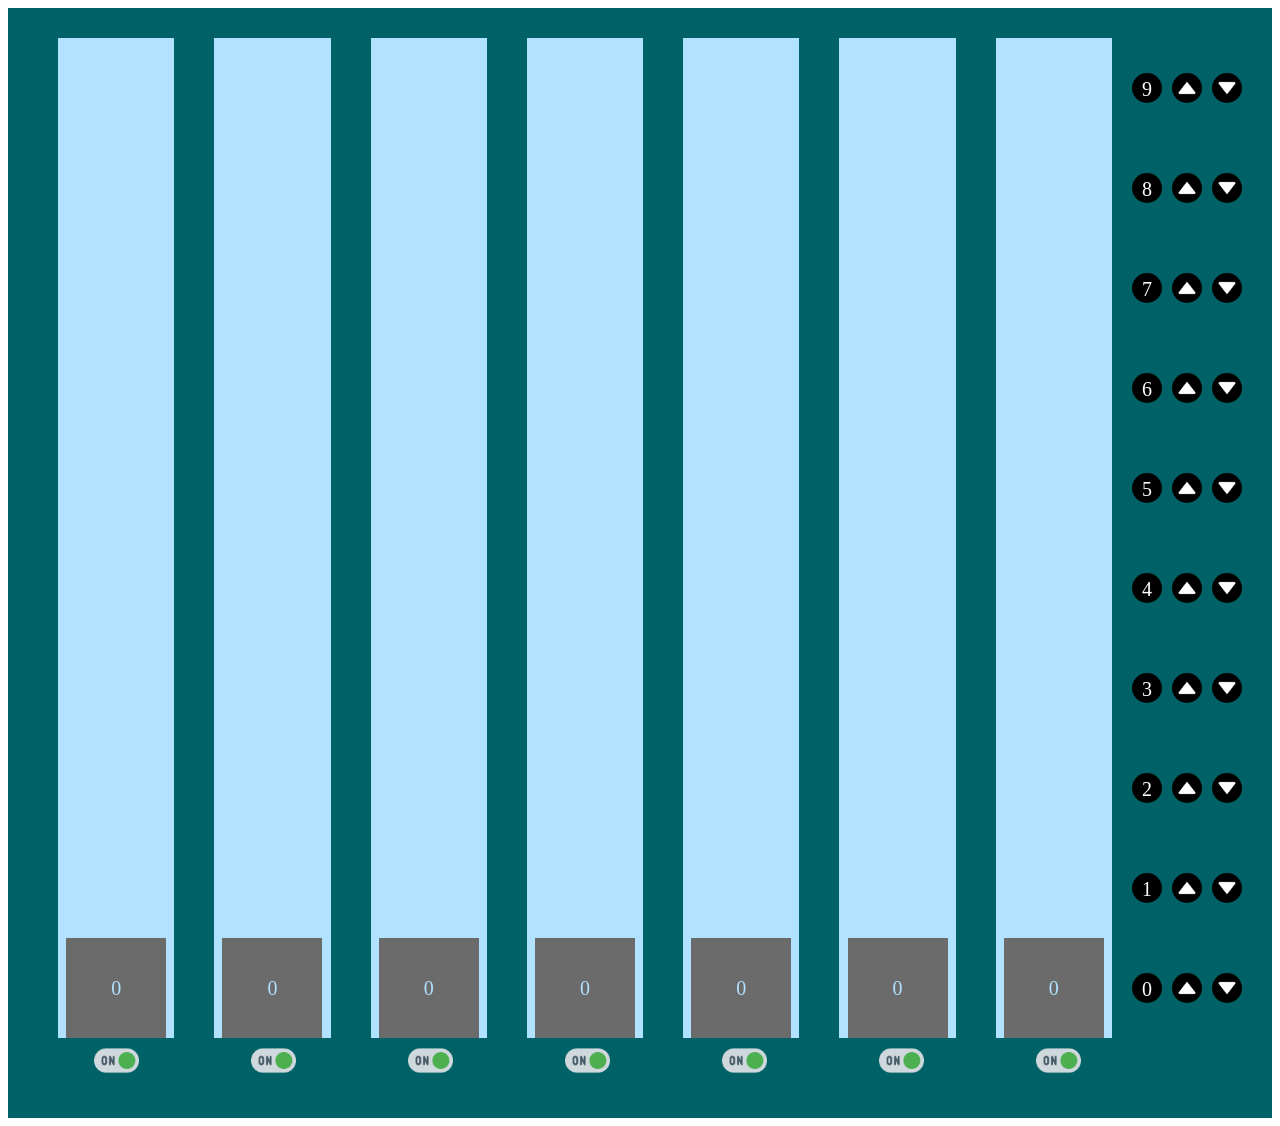
==== index.html @ ca26fd37 "El initial" ====
<!DOCTYPE html>
<html lang="en">

<head>
    <meta charset="UTF-8">
    <meta name="viewport" content="width=device-width, initial-scale=1.0">
    <title>Document</title>
    <link rel="stylesheet" href="style.css">
</head>

<body>
    <section>
        <div class="main">
            <div class="elevatorArea">

                <!-- <div class="elevator" id="elevator5">
                    <div>
                        <div><span>4</span></div>
                        <div><span>3</span></div>
                        <div><span>2</span></div>
                        <div><span>1</span></div>
                        <div><span>0</span></div>
                    </div>
                    <div class="box" id="box4"></div>
                </div> -->
                <div class="floors">
                    <!-- <div class="floor">
                        <span>6</span>
                        <img id="floor4" class="floorbtndown floorbtnup" src="icons/arrow-up.png" alt="">
                    </div>
                    <div class="floor">
                        <span>5</span>
                        <img id="floorup5" class="floorbtnup " src="icons/arrow-up.png" alt="">
                        <img id="floordown5" class="floorbtndown floorbtnup" src="icons/arrow-up.png" alt="">
                    </div>
                    <div class="floor">
                        <span>4</span>
                        <img id="floorup4" class="floorbtnup " src="icons/arrow-up.png" alt="">
                        <img id="floordown4" class="floorbtndown floorbtnup" src="icons/arrow-up.png" alt="">
                    </div>
                    <div class="floor">
                        <span>3</span>
                        <img id="floorup3" class="floorbtnup " src="icons/arrow-up.png" alt="">
                        <img id="floordown3" class="floorbtndown floorbtnup" src="icons/arrow-up.png" alt="">
                    </div>
                    <div class="floor">
                        <span>2</span>
                        <img id="floorup2" class="floorbtnup " src="icons/arrow-up.png" alt="">
                        <img id="floordown2" class="floorbtndown floorbtnup" src="icons/arrow-up.png" alt="">
                    </div>
                    <div class="floor">
                        <span>1</span>
                        <img id="floorup1" class="floorbtnup " src="icons/arrow-up.png" alt="">
                        <img id="floordown1" class="floorbtndown floorbtnup" src="icons/arrow-up.png" alt="">
                    </div>
                    <div class="floor">
                        <span>0</span>
                        <img id="floorup0" class="floorbtnup floorbtnup" src="icons/arrow-up.png" alt="">
                    </div> -->
                </div>
            </div>

            <div class="maintenance">
                <div class="switches">
                    <!-- <div>
                        <img src="icons/switch-on.png" alt="" class="switch" id="switch1">
                    </div> -->
                </div>
            </div>
        </div>
    </section>

    <script src="script.js"></script>
</body>

</html>
---- style.css ----
.main {
  height: -moz-fit-content;
  height: fit-content;
  background-color: #006266;
  padding: 30px;
  font-size: 20px;
  margin: auto;
}

.box {
  position: absolute;
  background-color: rgb(107, 107, 107) !important;
  min-height: 100px;
  width: 100px;
  bottom: 0;
  left: 0;
  right: 0;
  margin: auto;
  transition: bottom 1s linear;
}

.elevator {
  position: relative;
  width: 30%;
  padding: 0px 20px;
}
.elevator span {
  z-index: 5;
}
.elevator div > div {
  min-height: 100px;
  display: flex;
  justify-content: center;
  align-items: center;
  color: #b1e2ff;
}

.elevator > div {
  background-color: #b1e2ff;
}

.elevatorArea,
.maintenance {
  display: flex;
  justify-content: space-between;
}

.switches {
  display: inline-flex;
  justify-content: space-around;
  width: calc(100% - 105px);
}
.switches img {
  width: 45px;
}

.floors .floor {
  display: flex;
  min-height: 100px;
  align-items: center;
  gap: 10px;
}
.floors .floor span,
.floors .floor img {
  width: 20px;
  height: 20px;
  background-color: rgb(0, 0, 0);
  border-radius: 50%;
  text-align: center;
  color: white;
  padding: 5px;
}
.floors .floor span:hover,
.floors .floor img:hover {
  background-color: #b1e2ff;
}
.floors .floorbtndown {
  transform: rotate(180deg);
}

@keyframes boxAnimation {
  from {
    top: 0;
  }
  to {
    top: 400px;
  }
}/*# sourceMappingURL=style.css.map */
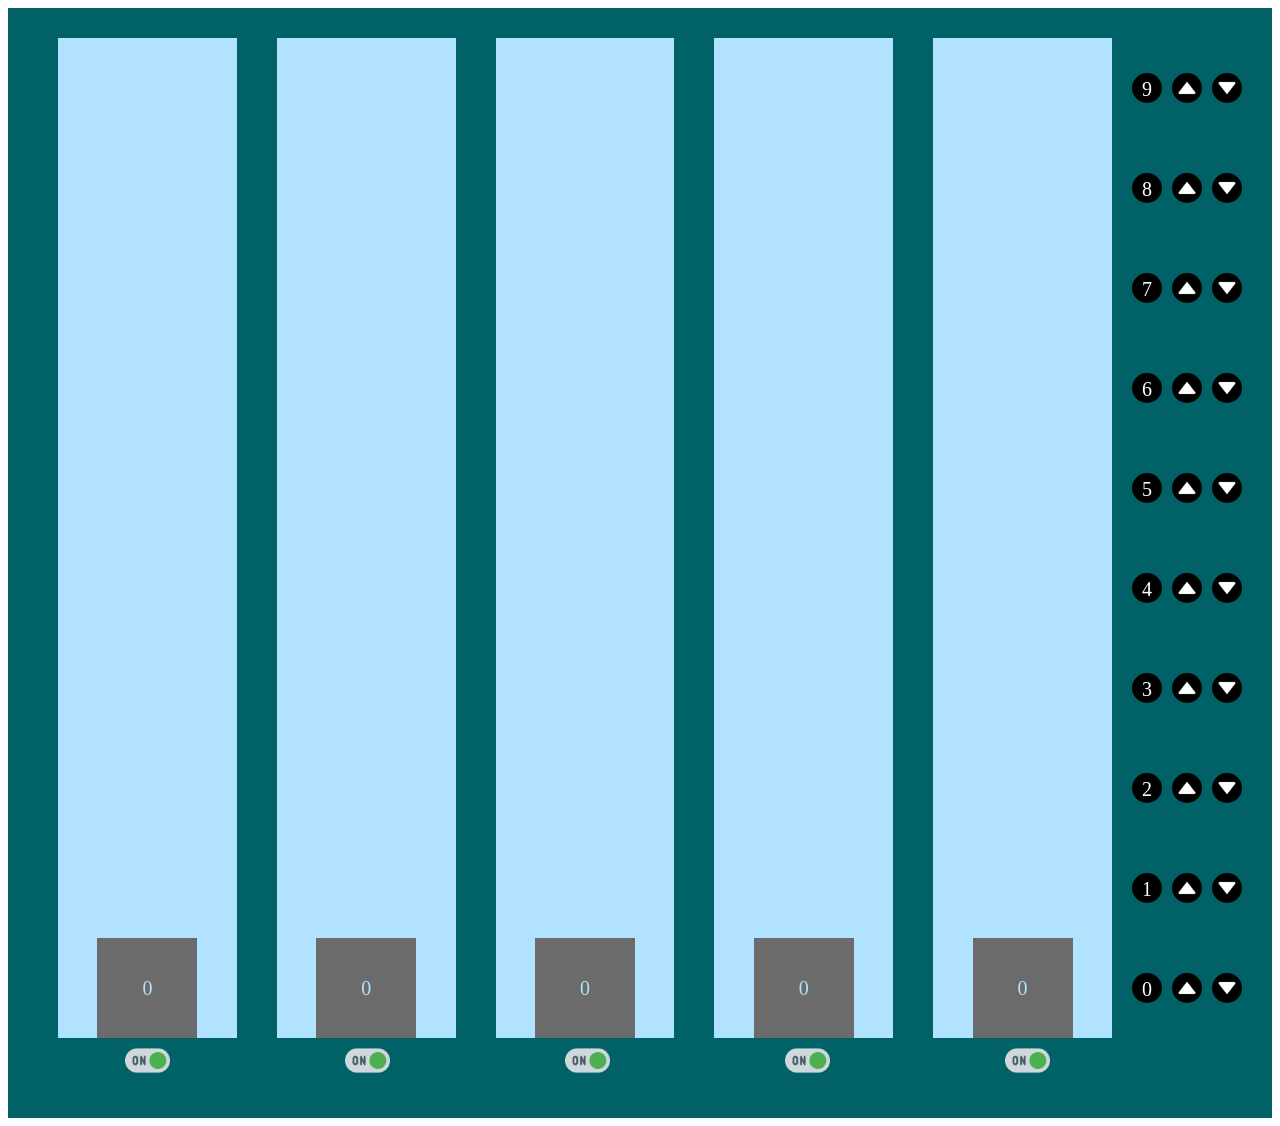
==== commit 7f6b4dd2: "Elevator v2.0" ====
--- a/index.html
+++ b/index.html
@@ -12,65 +12,15 @@
     <section>
         <div class="main">
             <div class="elevatorArea">
-
-                <!-- <div class="elevator" id="elevator5">
-                    <div>
-                        <div><span>4</span></div>
-                        <div><span>3</span></div>
-                        <div><span>2</span></div>
-                        <div><span>1</span></div>
-                        <div><span>0</span></div>
-                    </div>
-                    <div class="box" id="box4"></div>
-                </div> -->
                 <div class="floors">
-                    <!-- <div class="floor">
-                        <span>6</span>
-                        <img id="floor4" class="floorbtndown floorbtnup" src="icons/arrow-up.png" alt="">
-                    </div>
-                    <div class="floor">
-                        <span>5</span>
-                        <img id="floorup5" class="floorbtnup " src="icons/arrow-up.png" alt="">
-                        <img id="floordown5" class="floorbtndown floorbtnup" src="icons/arrow-up.png" alt="">
-                    </div>
-                    <div class="floor">
-                        <span>4</span>
-                        <img id="floorup4" class="floorbtnup " src="icons/arrow-up.png" alt="">
-                        <img id="floordown4" class="floorbtndown floorbtnup" src="icons/arrow-up.png" alt="">
-                    </div>
-                    <div class="floor">
-                        <span>3</span>
-                        <img id="floorup3" class="floorbtnup " src="icons/arrow-up.png" alt="">
-                        <img id="floordown3" class="floorbtndown floorbtnup" src="icons/arrow-up.png" alt="">
-                    </div>
-                    <div class="floor">
-                        <span>2</span>
-                        <img id="floorup2" class="floorbtnup " src="icons/arrow-up.png" alt="">
-                        <img id="floordown2" class="floorbtndown floorbtnup" src="icons/arrow-up.png" alt="">
-                    </div>
-                    <div class="floor">
-                        <span>1</span>
-                        <img id="floorup1" class="floorbtnup " src="icons/arrow-up.png" alt="">
-                        <img id="floordown1" class="floorbtndown floorbtnup" src="icons/arrow-up.png" alt="">
-                    </div>
-                    <div class="floor">
-                        <span>0</span>
-                        <img id="floorup0" class="floorbtnup floorbtnup" src="icons/arrow-up.png" alt="">
-                    </div> -->
                 </div>
             </div>
-
             <div class="maintenance">
                 <div class="switches">
-                    <!-- <div>
-                        <img src="icons/switch-on.png" alt="" class="switch" id="switch1">
-                    </div> -->
                 </div>
             </div>
         </div>
     </section>
-
     <script src="script.js"></script>
 </body>
-
 </html>
